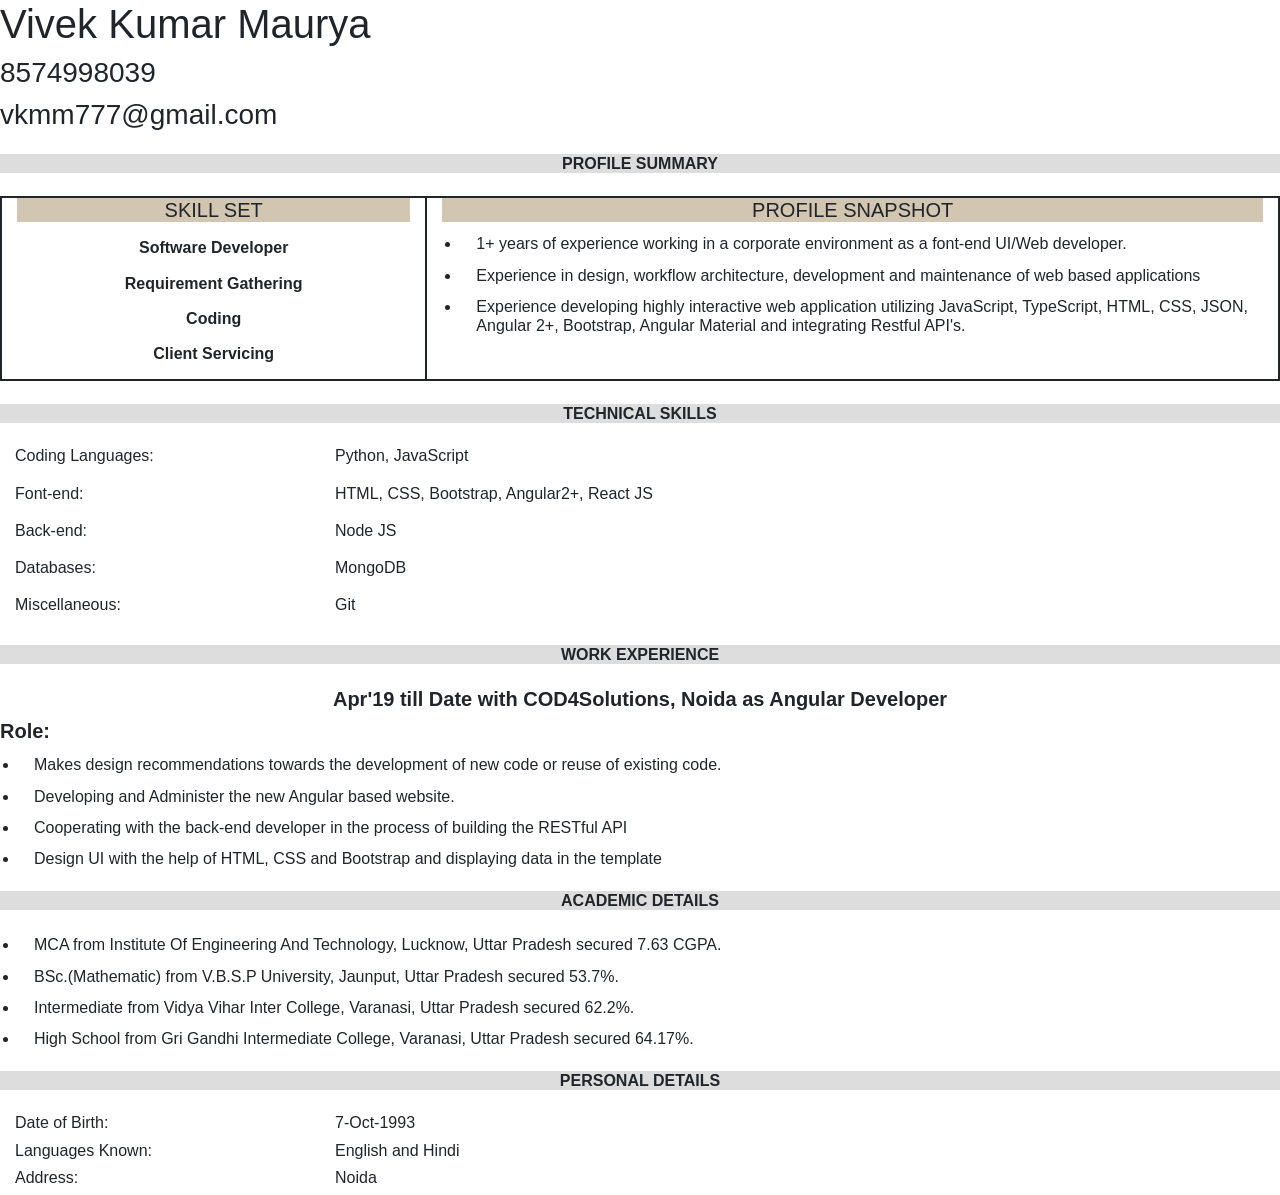
==== index.html @ a3d75ac0 "Update index.html" ====
<!doctype html>
<html lang="en">
  <head>
    <!-- Required meta tags -->
    <meta charset="utf-8">
    <meta name="viewport" content="width=device-width, initial-scale=1, shrink-to-fit=no">

    <!-- Bootstrap CSS -->
    <link rel="stylesheet" href="https://stackpath.bootstrapcdn.com/bootstrap/4.5.0/css/bootstrap.min.css" integrity="sha384-9aIt2nRpC12Uk9gS9baDl411NQApFmC26EwAOH8WgZl5MYYxFfc+NcPb1dKGj7Sk" crossorigin="anonymous">

    <style>
    	.resume {
    font-family: Arial, Helvetica, sans-serif;
}
.row {
    margin: 0;
}

.title-bar {
    background: #dddddd;
    margin: 23px 0; 
}

.title-bar .text-center {
    font-weight: 700;
}

.profile-snapshot {
    border: 2px solid;
}

.profile-snapshot .skill {
    border-right: 2px solid;
}

.skill-body {
    margin: 16px 0;
    font-weight: 700;
    text-align: center;
}

.profile-snapshot-header {
    text-align: center;
    background: #d2c6b2;
}

ul {
    padding-left: 19px;
}

li {
    padding-left: 15px;
    margin: 10px 0;
}

.technical .row {
    margin-bottom: 10px;
}

.emp-detail-header {
    text-align: center;
    font-weight: 700;
}


    </style>

    <title>Resume</title>
  </head>
  <body>

<div class="resume">
  <div class="header">
    <h1>Vivek Kumar Maurya</h1>
    <h3>8574998039</h3>
    <h3>vkmm777@gmail.com</h3>
  </div>
  <div class="title-bar">
    <h6 class="text-center">PROFILE SUMMARY</h6>
  </div>
  <div class="row profile-snapshot mx-0">
    <div class="col-4 skill">
      <h5 class="profile-snapshot-header">SKILL SET</h5>
      <h6 class="skill-body">Software Developer</h6>
      <h6 class="skill-body">Requirement Gathering</h6>
      <h6 class="skill-body">Coding</h6>
      <h6 class="skill-body">Client Servicing</h6>
    </div>
    <div class="col-8 profile">
      <h5 class="profile-snapshot-header">PROFILE SNAPSHOT</h5>
      <ul>
        <li>
          <h6>
            1+ years of experience working in a corporate environment as a
            font-end UI/Web developer.
          </h6>
        </li>
        <li>
          <h6>
            Experience in design, workflow architecture, development and
            maintenance of web based applications
          </h6>
        </li>
        <li>
          <h6>
            Experience developing highly interactive web application utilizing
            JavaScript, TypeScript, HTML, CSS, JSON, Angular 2+, Bootstrap,
            Angular Material and integrating Restful API's.
          </h6>
        </li>
      </ul>
    </div>
  </div>
  <div class="title-bar">
    <h6 class="text-center">TECHNICAL SKILLS</h6>
  </div>
  <div class="technical">
    <div class="row">
      <div class="col-3">
        <h6>Coding Languages:</h6>
      </div>
      <div class="col-9">
        <h6>
          Python, JavaScript
        </h6>
      </div>
    </div>
    <div class="row">
      <div class="col-3">
        <h6>Font-end:</h6>
      </div>
      <div class="col-9">
        <h6>
          HTML, CSS, Bootstrap, Angular2+, React JS
        </h6>
      </div>
    </div>
    <div class="row">
      <div class="col-3">
        <h6>Back-end:</h6>
      </div>
      <div class="col-9">
        <h6>
          Node JS
        </h6>
      </div>
    </div>
    <div class="row">
      <div class="col-3">
        <h6>Databases:</h6>
      </div>
      <div class="col-9">
        <h6>
          MongoDB
        </h6>
      </div>
    </div>
    <div class="row">
      <div class="col-3">
        <h6>Miscellaneous:</h6>
      </div>
      <div class="col-9">
        <h6>
          Git
        </h6>
      </div>
    </div>
  </div>
  <div class="title-bar">
    <h6 class="text-center">WORK EXPERIENCE</h6>
  </div>
  <div class="emp-detail">
    <h5 class="emp-detail-header">
      Apr'19 till Date with COD4Solutions, Noida as Angular Developer
    </h5>
    <h5 class="font-weight-bold">
      Role:
    </h5>
    <ul>
      <li>
        <h6>
          Makes design recommendations towards the development of new code or
          reuse of existing code.
        </h6>
      </li>
      <li>
        <h6>Developing and Administer the new Angular based website.</h6>
      </li>
      <li>
        <h6>
          Cooperating with the back-end developer in the process of building the
          RESTful API
        </h6>
      </li>
      <li>
        <h6>
          Design UI with the help of HTML, CSS and Bootstrap and displaying data
          in the template
        </h6>
      </li>
    </ul>
  </div>
  <div class="title-bar">
    <h6 class="text-center">ACADEMIC DETAILS</h6>
  </div>
  <ul>
    <li>
      <h6>
        MCA from Institute Of Engineering And Technology, Lucknow, Uttar Pradesh secured 7.63 CGPA.
      </h6>
    </li>
    <li>
      <h6>
        BSc.(Mathematic) from V.B.S.P University, Jaunput, Uttar Pradesh
        secured 53.7%.
      </h6>
    </li>
    <li>
      <h6>
          Intermediate from Vidya Vihar Inter College, Varanasi, Uttar Pradesh secured 62.2%.
      </h6>
    </li>
    <li>
      <h6>
        High School from Gri Gandhi Intermediate College, Varanasi, Uttar Pradesh secured 64.17%.
      </h6>
    </li>
  </ul>
  <div class="title-bar">
    <h6 class="text-center">PERSONAL DETAILS</h6>
  </div>
  <div class="row">
    <div class="col-3">
      <h6>
        Date of Birth:
      </h6>
    </div>
    <div class="col-9">
      <h6>
        7-Oct-1993
      </h6>
    </div>
  </div>
  <div class="row">
    <div class="col-3">
      <h6>
        Languages Known:
      </h6>
    </div>
    <div class="col-9">
      <h6>
        English and Hindi
      </h6>
    </div>
  </div>
  <div class="row">
    <div class="col-3">
      <h6>
        Address:
      </h6>
    </div>
    <div class="col-9">
      <h6>
        Noida
      </h6>
    </div>
  </div>
</div>


    <!-- Optional JavaScript -->
    <!-- jQuery first, then Popper.js, then Bootstrap JS -->
    <script src="https://code.jquery.com/jquery-3.5.1.slim.min.js" integrity="sha384-DfXdz2htPH0lsSSs5nCTpuj/zy4C+OGpamoFVy38MVBnE+IbbVYUew+OrCXaRkfj" crossorigin="anonymous"></script>
    <script src="https://cdn.jsdelivr.net/npm/popper.js@1.16.0/dist/umd/popper.min.js" integrity="sha384-Q6E9RHvbIyZFJoft+2mJbHaEWldlvI9IOYy5n3zV9zzTtmI3UksdQRVvoxMfooAo" crossorigin="anonymous"></script>
    <script src="https://stackpath.bootstrapcdn.com/bootstrap/4.5.0/js/bootstrap.min.js" integrity="sha384-OgVRvuATP1z7JjHLkuOU7Xw704+h835Lr+6QL9UvYjZE3Ipu6Tp75j7Bh/kR0JKI" crossorigin="anonymous"></script>
  </body>
</html>
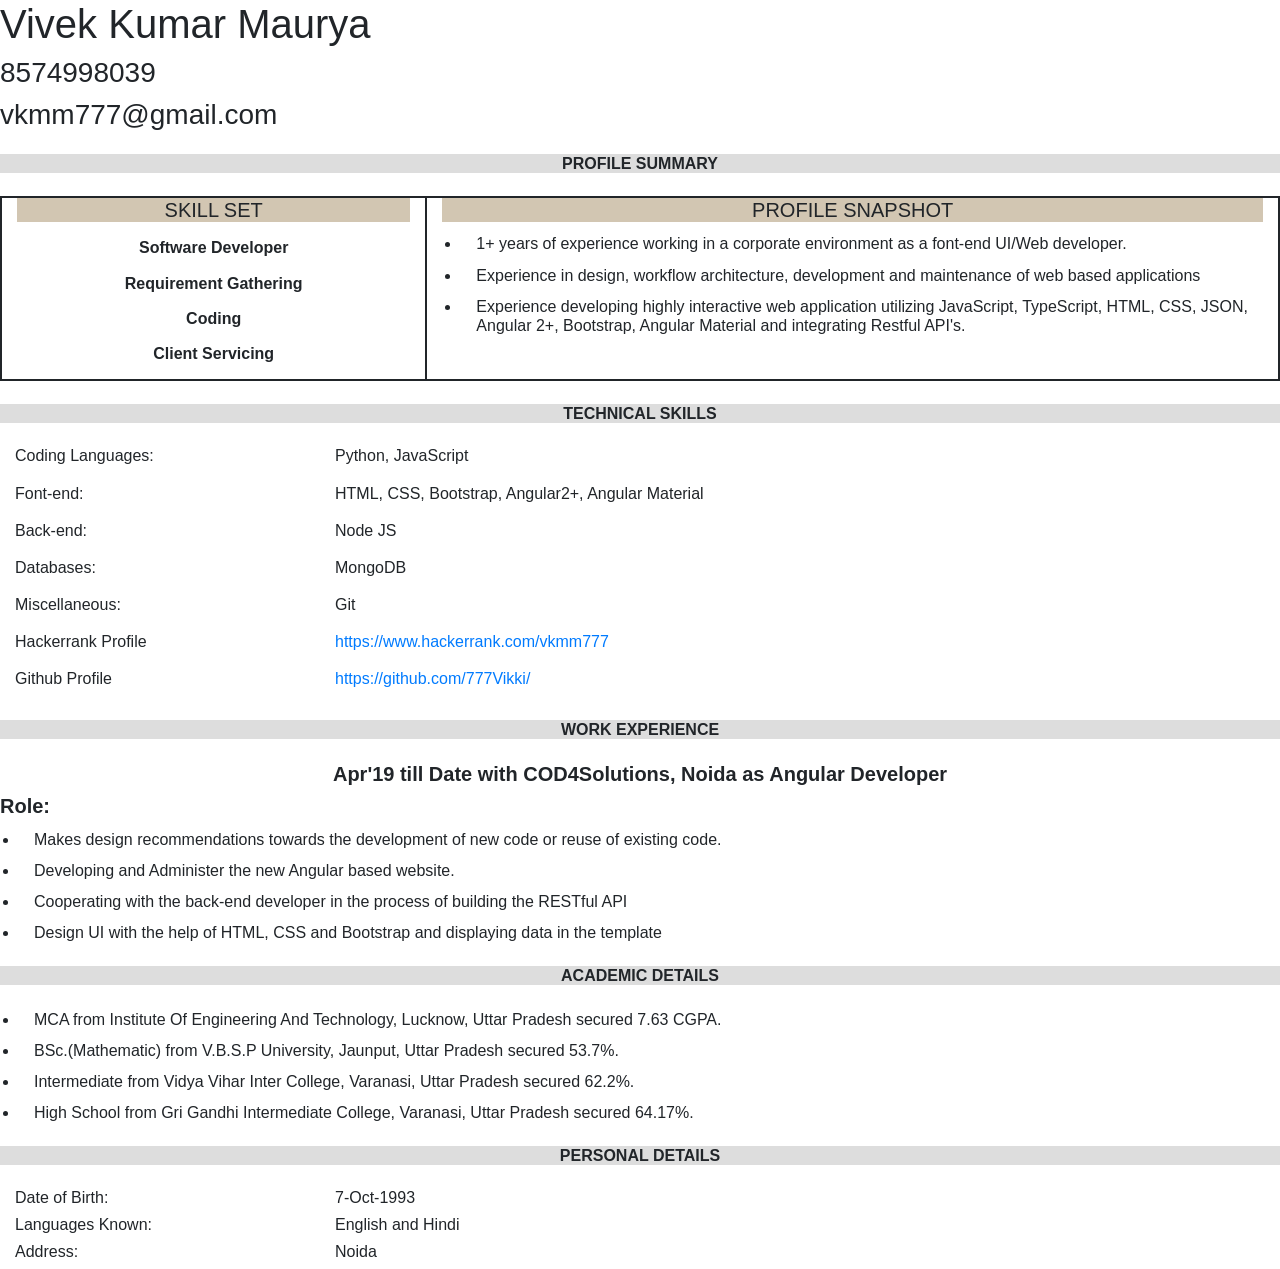
==== commit 5a3e5423: "Add files via upload" ====
--- a/index.html
+++ b/index.html
@@ -131,7 +131,7 @@
       </div>
       <div class="col-9">
         <h6>
-          HTML, CSS, Bootstrap, Angular2+, React JS
+          HTML, CSS, Bootstrap, Angular2+, Angular Material
         </h6>
       </div>
     </div>
@@ -162,6 +162,26 @@
       <div class="col-9">
         <h6>
           Git
+        </h6>
+      </div>
+    </div>
+    <div class="row">
+      <div class="col-3">
+        <h6>Hackerrank Profile</h6>
+      </div>
+      <div class="col-9">
+        <h6>
+          <a href="https://www.hackerrank.com/vkmm777">https://www.hackerrank.com/vkmm777</a>
+        </h6>
+      </div>
+    </div>
+    <div class="row">
+      <div class="col-3">
+        <h6>Github Profile</h6>
+      </div>
+      <div class="col-9">
+        <h6>
+          <a href="https://github.com/777Vikki/">https://github.com/777Vikki/</a>
         </h6>
       </div>
     </div>
@@ -274,4 +294,4 @@
     <script src="https://cdn.jsdelivr.net/npm/popper.js@1.16.0/dist/umd/popper.min.js" integrity="sha384-Q6E9RHvbIyZFJoft+2mJbHaEWldlvI9IOYy5n3zV9zzTtmI3UksdQRVvoxMfooAo" crossorigin="anonymous"></script>
     <script src="https://stackpath.bootstrapcdn.com/bootstrap/4.5.0/js/bootstrap.min.js" integrity="sha384-OgVRvuATP1z7JjHLkuOU7Xw704+h835Lr+6QL9UvYjZE3Ipu6Tp75j7Bh/kR0JKI" crossorigin="anonymous"></script>
   </body>
-</html>
+</html>
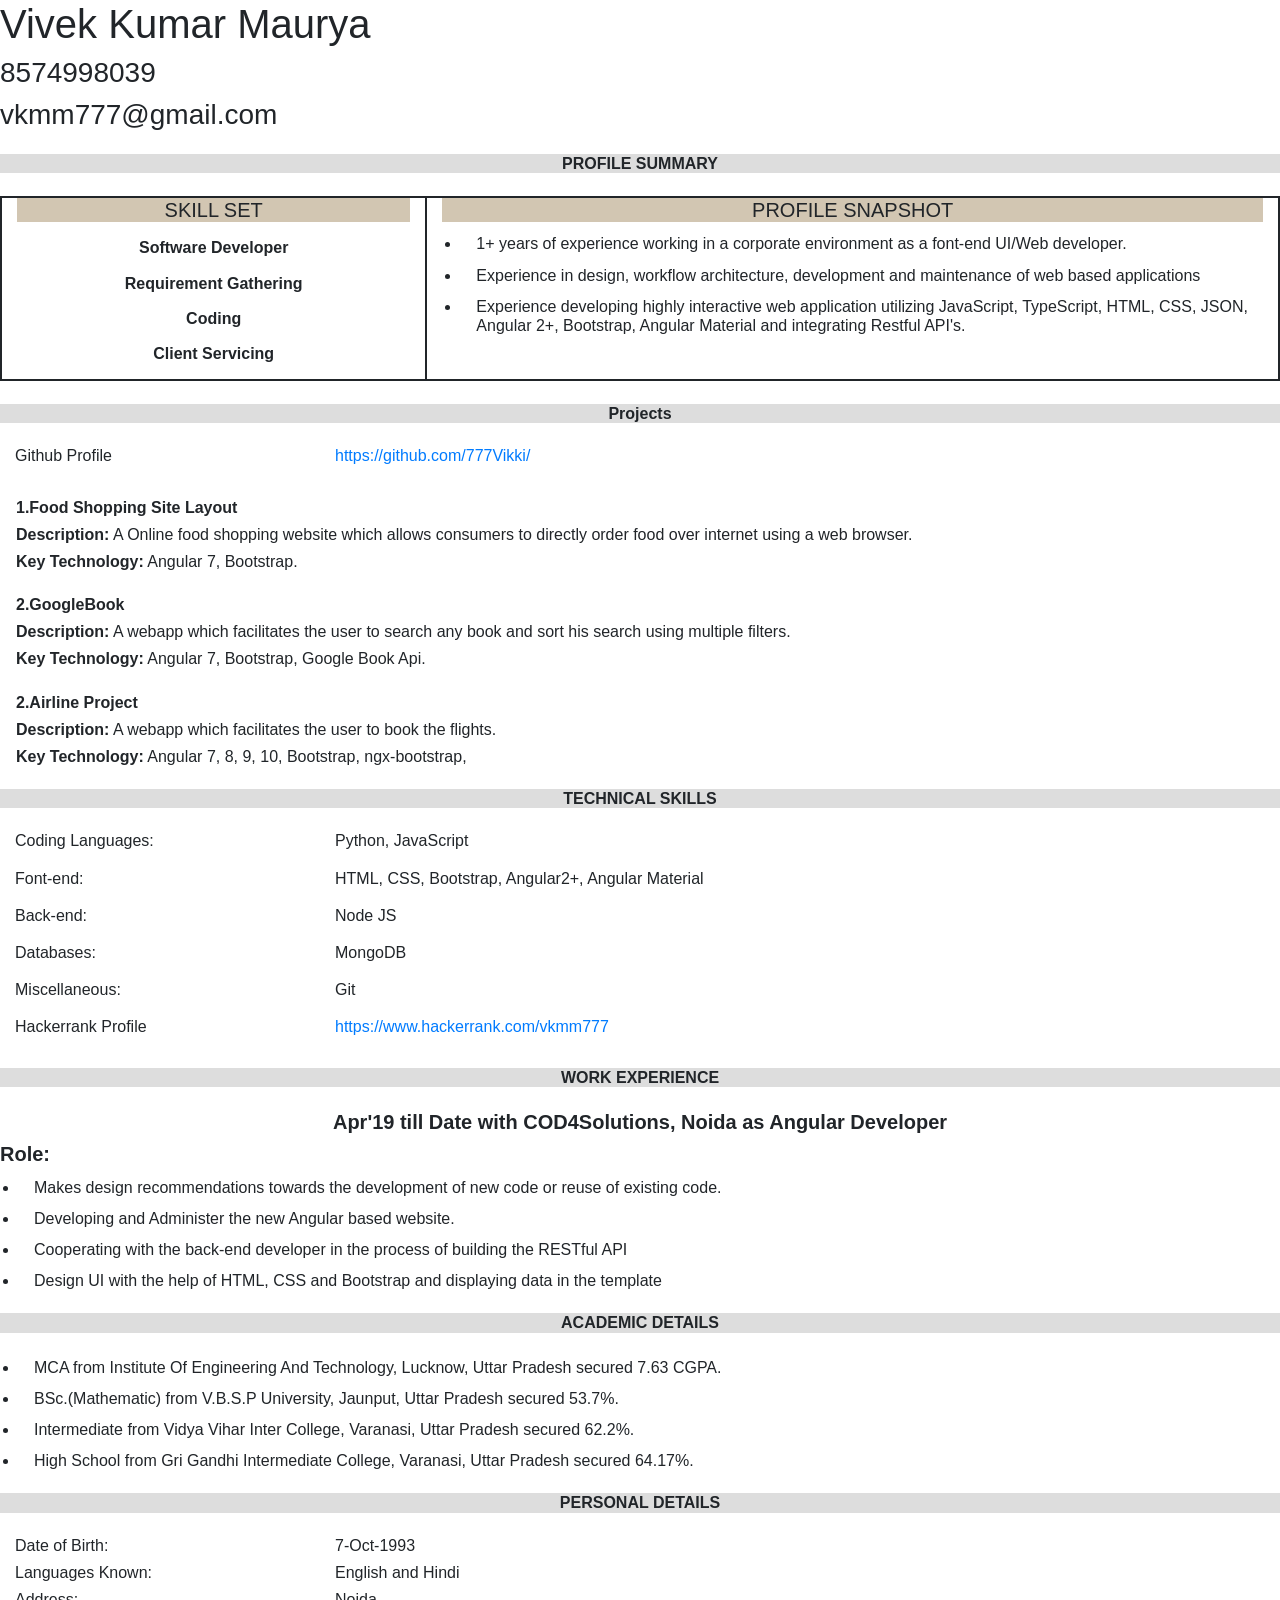
==== commit e4beddc5: "Add files via upload" ====
--- a/index.html
+++ b/index.html
@@ -112,6 +112,50 @@
     </div>
   </div>
   <div class="title-bar">
+    <h6 class="text-center">Projects</h6>
+  </div>
+  <div class="projects">
+  	<div class="row">
+    <div class="col-3">
+       <h6>Github Profile</h6>
+     </div>
+     <div class="col-9">
+       <h6>
+          <a href="https://github.com/777Vikki/">https://github.com/777Vikki/</a>
+        </h6>
+     </div>
+   </div>
+   <div class="ml-3">
+   	<div class="mt-4">
+   		<h6 class="font-weight-bold">1.Food Shopping Site Layout</h6>
+   	<h6>
+   		<span class="font-weight-bold">Description:</span> A Online food shopping website which allows consumers to directly order food over internet using a web browser.
+   	</h6>
+   	<h6>
+   		<span class="font-weight-bold">Key Technology:</span> Angular 7, Bootstrap.
+   	</h6>
+   	</div>
+   	<div class="mt-4">
+   		<h6 class="font-weight-bold">2.GoogleBook</h6>
+   		<h6>
+   			<span class="font-weight-bold">Description:</span> A webapp which facilitates the user to search any book and sort his search using multiple filters.
+   		</h6>
+   		<h6>
+   		<span class="font-weight-bold">Key Technology:</span> Angular 7, Bootstrap, Google Book Api.
+   	</h6>
+   	</div>
+   	<div class="mt-4">
+   		<h6 class="font-weight-bold">2.Airline Project</h6>
+   		<h6>
+   			<span class="font-weight-bold">Description:</span> A webapp which facilitates the user to book the flights.
+   		</h6>
+   		<h6>
+   		<span class="font-weight-bold">Key Technology:</span> Angular 7, 8, 9, 10, Bootstrap, ngx-bootstrap, 
+   	</h6>
+   	</div>
+   </div>
+  </div>
+  <div class="title-bar">
     <h6 class="text-center">TECHNICAL SKILLS</h6>
   </div>
   <div class="technical">
@@ -172,16 +216,6 @@
       <div class="col-9">
         <h6>
           <a href="https://www.hackerrank.com/vkmm777">https://www.hackerrank.com/vkmm777</a>
-        </h6>
-      </div>
-    </div>
-    <div class="row">
-      <div class="col-3">
-        <h6>Github Profile</h6>
-      </div>
-      <div class="col-9">
-        <h6>
-          <a href="https://github.com/777Vikki/">https://github.com/777Vikki/</a>
         </h6>
       </div>
     </div>
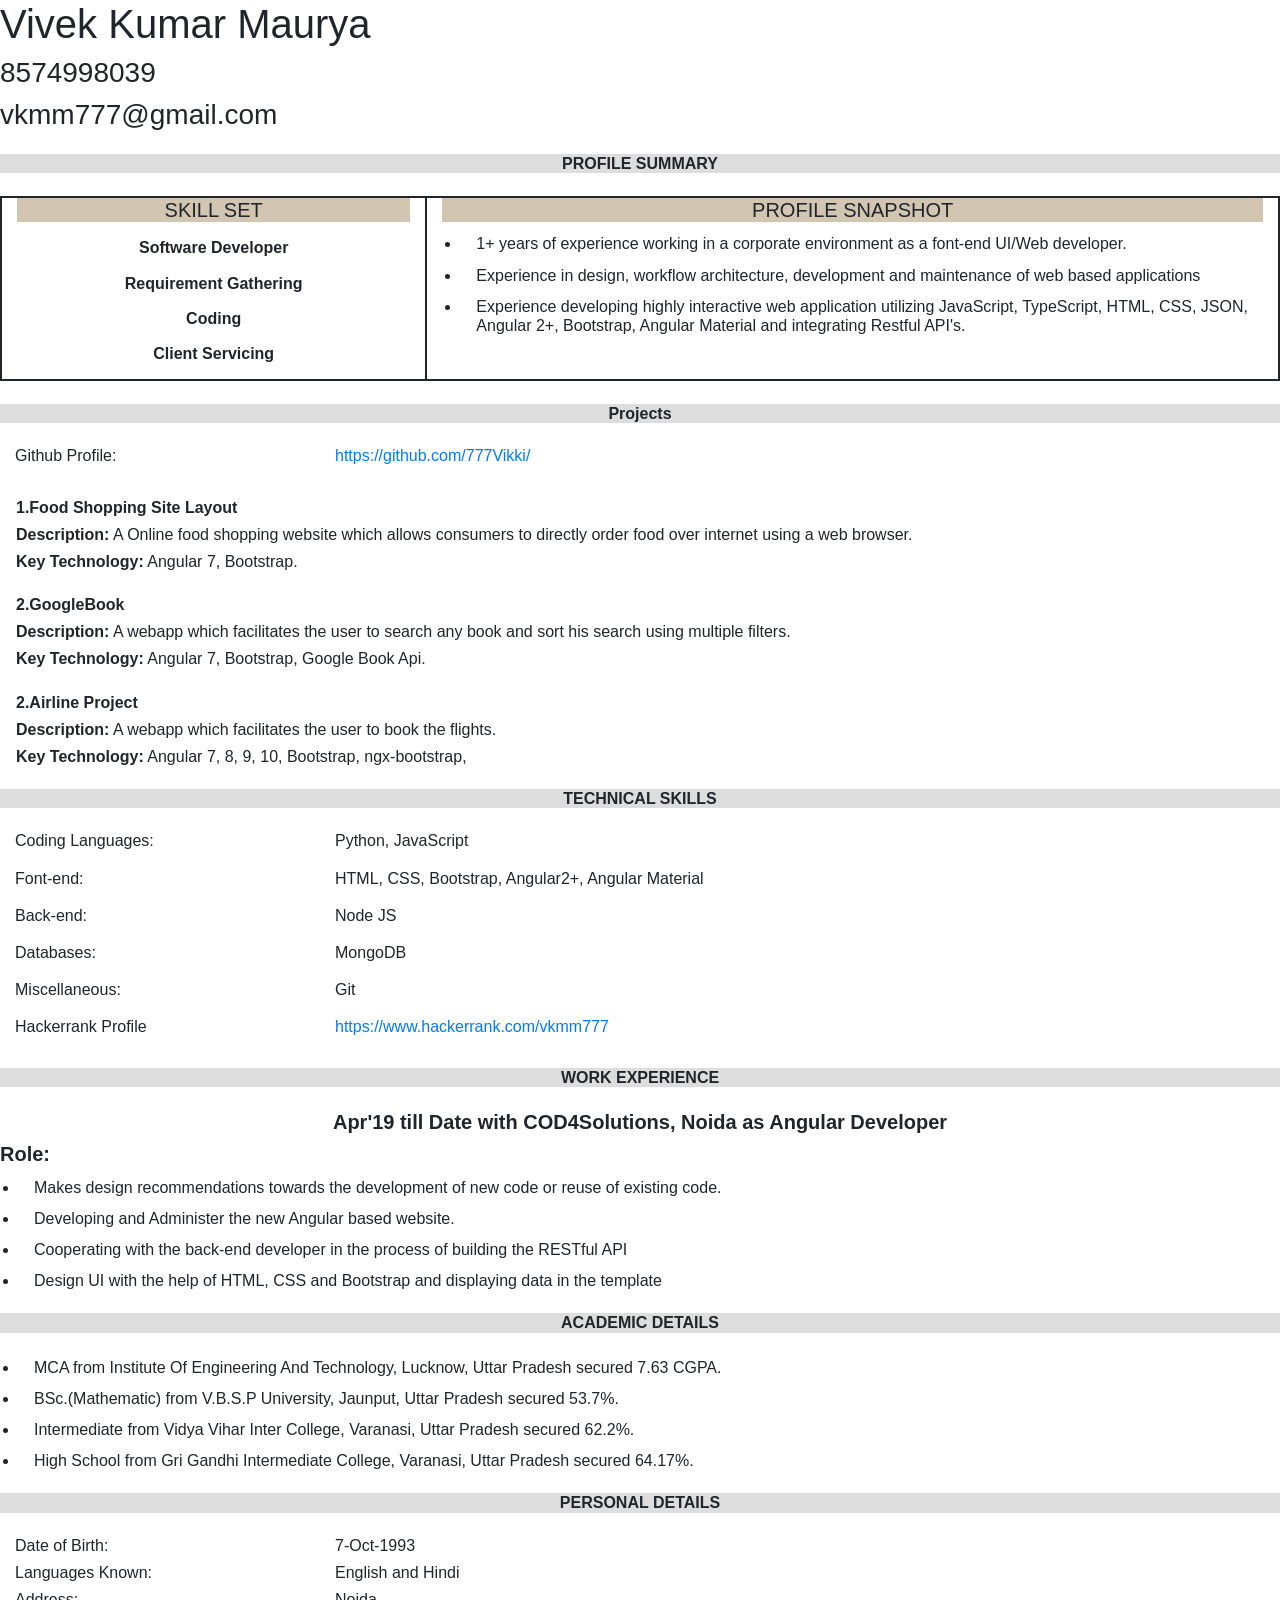
==== commit 19888e03: "Update index.html" ====
--- a/index.html
+++ b/index.html
@@ -117,7 +117,7 @@
   <div class="projects">
   	<div class="row">
     <div class="col-3">
-       <h6>Github Profile</h6>
+       <h6>Github Profile:</h6>
      </div>
      <div class="col-9">
        <h6>
@@ -328,4 +328,4 @@
     <script src="https://cdn.jsdelivr.net/npm/popper.js@1.16.0/dist/umd/popper.min.js" integrity="sha384-Q6E9RHvbIyZFJoft+2mJbHaEWldlvI9IOYy5n3zV9zzTtmI3UksdQRVvoxMfooAo" crossorigin="anonymous"></script>
     <script src="https://stackpath.bootstrapcdn.com/bootstrap/4.5.0/js/bootstrap.min.js" integrity="sha384-OgVRvuATP1z7JjHLkuOU7Xw704+h835Lr+6QL9UvYjZE3Ipu6Tp75j7Bh/kR0JKI" crossorigin="anonymous"></script>
   </body>
-</html>+</html>
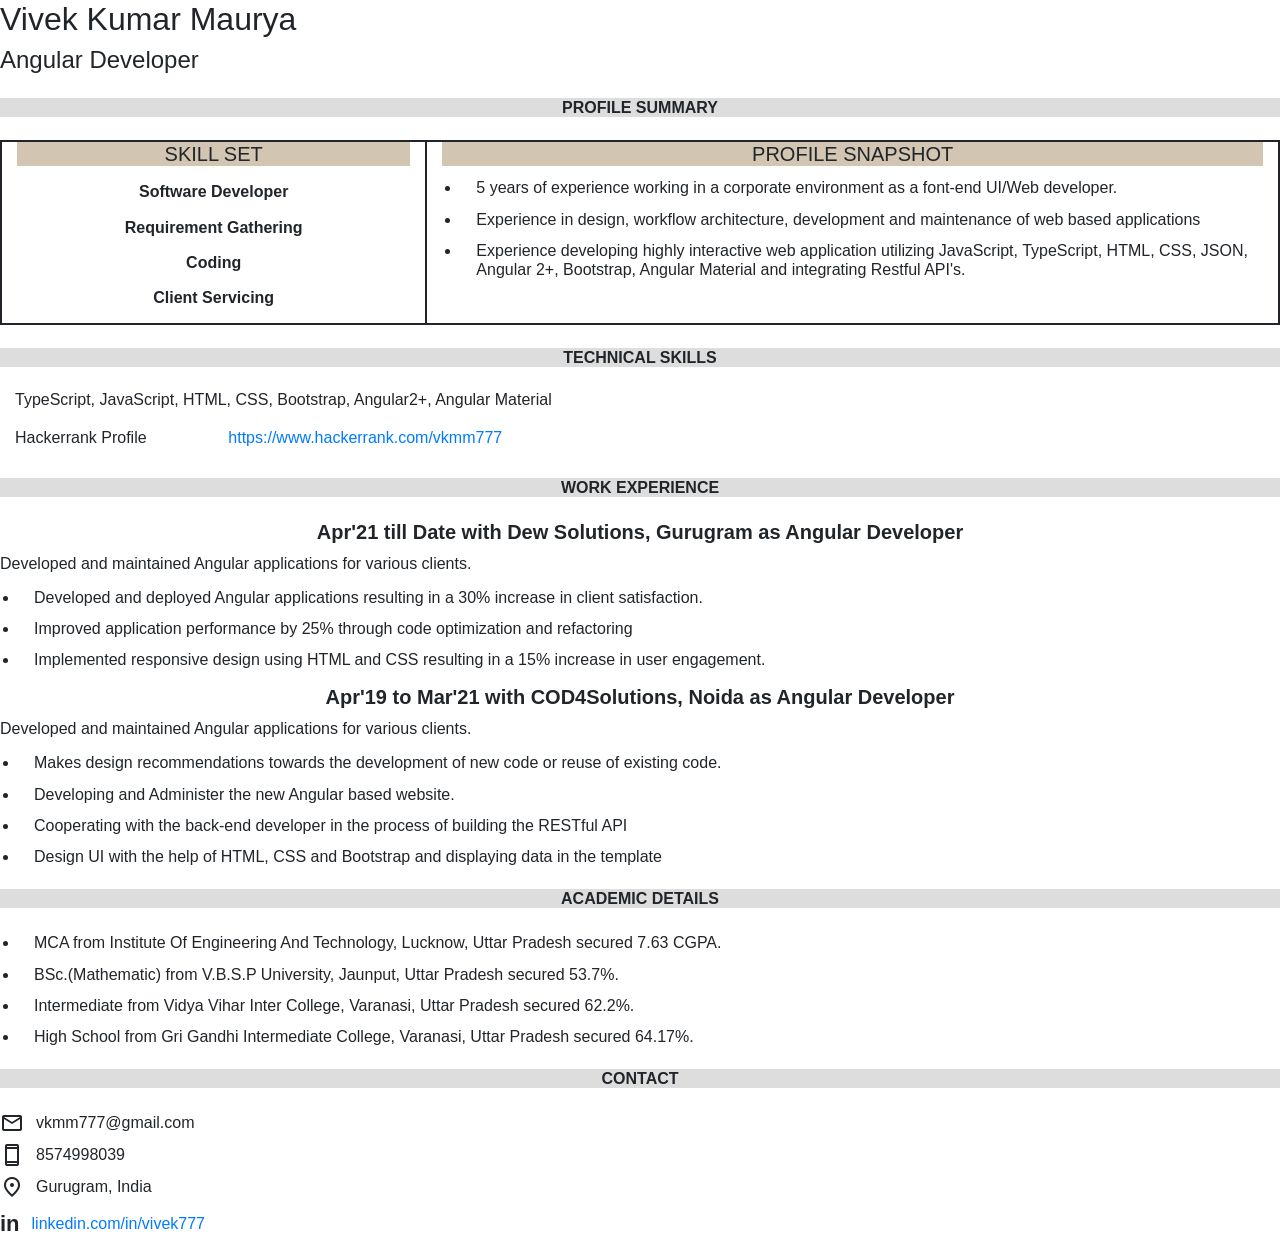
==== commit 39cd2b7e: "Update index.html" ====
--- a/index.html
+++ b/index.html
@@ -1,117 +1,141 @@
 <!doctype html>
 <html lang="en">
-  <head>
-    <!-- Required meta tags -->
-    <meta charset="utf-8">
-    <meta name="viewport" content="width=device-width, initial-scale=1, shrink-to-fit=no">
-
-    <!-- Bootstrap CSS -->
-    <link rel="stylesheet" href="https://stackpath.bootstrapcdn.com/bootstrap/4.5.0/css/bootstrap.min.css" integrity="sha384-9aIt2nRpC12Uk9gS9baDl411NQApFmC26EwAOH8WgZl5MYYxFfc+NcPb1dKGj7Sk" crossorigin="anonymous">
-
-    <style>
-    	.resume {
-    font-family: Arial, Helvetica, sans-serif;
-}
-.row {
-    margin: 0;
-}
-
-.title-bar {
-    background: #dddddd;
-    margin: 23px 0; 
-}
-
-.title-bar .text-center {
-    font-weight: 700;
-}
-
-.profile-snapshot {
-    border: 2px solid;
-}
-
-.profile-snapshot .skill {
-    border-right: 2px solid;
-}
-
-.skill-body {
-    margin: 16px 0;
-    font-weight: 700;
-    text-align: center;
-}
-
-.profile-snapshot-header {
-    text-align: center;
-    background: #d2c6b2;
-}
-
-ul {
-    padding-left: 19px;
-}
-
-li {
-    padding-left: 15px;
-    margin: 10px 0;
-}
-
-.technical .row {
-    margin-bottom: 10px;
-}
-
-.emp-detail-header {
-    text-align: center;
-    font-weight: 700;
-}
-
-
-    </style>
-
-    <title>Resume</title>
-  </head>
-  <body>
-
-<div class="resume">
-  <div class="header">
-    <h1>Vivek Kumar Maurya</h1>
-    <h3>8574998039</h3>
-    <h3>vkmm777@gmail.com</h3>
-  </div>
-  <div class="title-bar">
-    <h6 class="text-center">PROFILE SUMMARY</h6>
-  </div>
-  <div class="row profile-snapshot mx-0">
-    <div class="col-4 skill">
-      <h5 class="profile-snapshot-header">SKILL SET</h5>
-      <h6 class="skill-body">Software Developer</h6>
-      <h6 class="skill-body">Requirement Gathering</h6>
-      <h6 class="skill-body">Coding</h6>
-      <h6 class="skill-body">Client Servicing</h6>
-    </div>
-    <div class="col-8 profile">
-      <h5 class="profile-snapshot-header">PROFILE SNAPSHOT</h5>
-      <ul>
-        <li>
-          <h6>
-            1+ years of experience working in a corporate environment as a
-            font-end UI/Web developer.
-          </h6>
-        </li>
-        <li>
-          <h6>
-            Experience in design, workflow architecture, development and
-            maintenance of web based applications
-          </h6>
-        </li>
-        <li>
-          <h6>
-            Experience developing highly interactive web application utilizing
-            JavaScript, TypeScript, HTML, CSS, JSON, Angular 2+, Bootstrap,
-            Angular Material and integrating Restful API's.
-          </h6>
-        </li>
-      </ul>
-    </div>
-  </div>
-  <div class="title-bar">
+
+<head>
+  <!-- Required meta tags -->
+  <meta charset="utf-8">
+  <meta name="viewport" content="width=device-width, initial-scale=1, shrink-to-fit=no">
+
+  <!-- Google Font -->
+  <link rel="stylesheet"
+    href="https://fonts.googleapis.com/css2?family=Material+Symbols+Outlined:opsz,wght,FILL,GRAD@20..48,100..700,0..1,-50..200" />
+
+  <!-- Bootstrap CSS -->
+  <link rel="stylesheet" href="https://stackpath.bootstrapcdn.com/bootstrap/4.5.0/css/bootstrap.min.css"
+    integrity="sha384-9aIt2nRpC12Uk9gS9baDl411NQApFmC26EwAOH8WgZl5MYYxFfc+NcPb1dKGj7Sk" crossorigin="anonymous">
+
+  <style>
+    .resume {
+      font-family: Arial, Helvetica, sans-serif;
+    }
+
+    .row {
+      margin: 0;
+    }
+
+    .title-bar {
+      background: #dddddd;
+      margin: 23px 0;
+    }
+
+    .title-bar .text-center {
+      font-weight: 700;
+    }
+
+    .profile-snapshot {
+      border: 2px solid;
+    }
+
+    .profile-snapshot .skill {
+      border-right: 2px solid;
+    }
+
+    .skill-body {
+      margin: 16px 0;
+      font-weight: 700;
+      text-align: center;
+    }
+
+    .profile-snapshot-header {
+      text-align: center;
+      background: #d2c6b2;
+    }
+
+    ul {
+      padding-left: 19px;
+    }
+
+    li {
+      padding-left: 15px;
+      margin: 10px 0;
+    }
+
+    .technical .row {
+      margin-bottom: 10px;
+    }
+
+    .emp-detail-header {
+      text-align: center;
+      font-weight: 700;
+    }
+
+    .center-align-gap12 {
+      display: flex;
+      gap: 12px;
+      align-items: center;
+    }
+
+    .in-class {
+      font-size: 22px;
+      font-weight: 600;
+    }
+
+    .custom-row {
+      display: flex;
+      flex-direction: column;
+      gap: 8px;
+    }
+  </style>
+
+  <title>Resume</title>
+</head>
+
+<body>
+
+  <div class="resume">
+    <div class="header">
+      <h2>Vivek Kumar Maurya</h2>
+      <h4>Angular Developer</h4>
+      <!-- <h4>8574998039</h4>
+      <h4>vkmm777@gmail.com</h4> -->
+    </div>
+    <div class="title-bar">
+      <h6 class="text-center">PROFILE SUMMARY</h6>
+    </div>
+    <div class="row profile-snapshot mx-0">
+      <div class="col-4 skill">
+        <h5 class="profile-snapshot-header">SKILL SET</h5>
+        <h6 class="skill-body">Software Developer</h6>
+        <h6 class="skill-body">Requirement Gathering</h6>
+        <h6 class="skill-body">Coding</h6>
+        <h6 class="skill-body">Client Servicing</h6>
+      </div>
+      <div class="col-8 profile">
+        <h5 class="profile-snapshot-header">PROFILE SNAPSHOT</h5>
+        <ul>
+          <li>
+            <h6>
+              5 years of experience working in a corporate environment as a
+              font-end UI/Web developer.
+            </h6>
+          </li>
+          <li>
+            <h6>
+              Experience in design, workflow architecture, development and
+              maintenance of web based applications
+            </h6>
+          </li>
+          <li>
+            <h6>
+              Experience developing highly interactive web application utilizing
+              JavaScript, TypeScript, HTML, CSS, JSON, Angular 2+, Bootstrap,
+              Angular Material and integrating Restful API's.
+            </h6>
+          </li>
+        </ul>
+      </div>
+    </div>
+    <!-- <div class="title-bar">
     <h6 class="text-center">Projects</h6>
   </div>
   <div class="projects">
@@ -154,178 +178,241 @@
    	</h6>
    	</div>
    </div>
-  </div>
-  <div class="title-bar">
-    <h6 class="text-center">TECHNICAL SKILLS</h6>
-  </div>
-  <div class="technical">
+  </div> -->
+    <div class="title-bar">
+      <h6 class="text-center">TECHNICAL SKILLS</h6>
+    </div>
+    <div class="technical">
+      <div class="row">
+        <div class="col-12">
+          <h6> TypeScript, JavaScript, HTML, CSS, Bootstrap, Angular2+, Angular Material</h6>
+        </div>
+        <!-- <div class="col-9">
+          <h6>
+            TypeScript, JavaScript
+          </h6>
+        </div> -->
+      </div>
+      <!-- <div class="row">
+        <div class="col-3">
+          <h6>Font-end:</h6>
+        </div>
+        <div class="col-9">
+          <h6>
+            HTML, CSS, Bootstrap, Angular2+, Angular Material
+          </h6>
+        </div>
+      </div> -->
+      <!-- <div class="row">
+      <div class="col-3">
+        <h6>Back-end:</h6>
+      </div>
+      <div class="col-9">
+        <h6>
+          Node JS
+        </h6>
+      </div>
+    </div> -->
+      <!-- <div class="row">
+      <div class="col-3">
+        <h6>Databases:</h6>
+      </div>
+      <div class="col-9">
+        <h6>
+          MongoDB
+        </h6>
+      </div>
+    </div> -->
+      <!-- <div class="row">
+        <div class="col-3">
+          <h6>Miscellaneous:</h6>
+        </div>
+        <div class="col-9">
+          <h6>
+            Git
+          </h6>
+        </div>
+      </div> -->
+      <div class="row">
+        <div class="col-2">
+          <h6>Hackerrank Profile</h6>
+        </div>
+        <div class="col-10">
+          <h6>
+            <a href="https://www.hackerrank.com/vkmm777" target="_blank">https://www.hackerrank.com/vkmm777</a>
+          </h6>
+        </div>
+      </div>
+    </div>
+    <div class="title-bar">
+      <h6 class="text-center">WORK EXPERIENCE</h6>
+    </div>
+    <div class="emp-detail">
+      <h5 class="emp-detail-header">
+        Apr'21 till Date with Dew Solutions, Gurugram as Angular Developer
+      </h5>
+      <div>
+        Developed and maintained Angular applications for various clients.
+      </div>
+      <ul>
+        <li>
+          <h6>
+            Developed and deployed Angular applications resulting in a 30% increase in client satisfaction.
+          </h6>
+        </li>
+        <li>
+          <h6>Improved application performance by 25% through code optimization and refactoring</h6>
+        </li>
+        <li>
+          <h6>
+            Implemented responsive design using HTML and CSS resulting in a 15% increase in user engagement.
+          </h6>
+        </li>
+      </ul>
+      <h5 class="emp-detail-header">
+        Apr'19 to Mar'21 with COD4Solutions, Noida as Angular Developer
+      </h5>
+      <div>
+        Developed and maintained Angular applications for various clients.
+      </div>
+      <ul>
+        <li>
+          <h6>
+            Makes design recommendations towards the development of new code or
+            reuse of existing code.
+          </h6>
+        </li>
+        <li>
+          <h6>Developing and Administer the new Angular based website.</h6>
+        </li>
+        <li>
+          <h6>
+            Cooperating with the back-end developer in the process of building the
+            RESTful API
+          </h6>
+        </li>
+        <li>
+          <h6>
+            Design UI with the help of HTML, CSS and Bootstrap and displaying data
+            in the template
+          </h6>
+        </li>
+      </ul>
+    </div>
+    <div class="title-bar">
+      <h6 class="text-center">ACADEMIC DETAILS</h6>
+    </div>
+    <ul>
+      <li>
+        <h6>
+          MCA from Institute Of Engineering And Technology, Lucknow, Uttar Pradesh secured 7.63 CGPA.
+        </h6>
+      </li>
+      <li>
+        <h6>
+          BSc.(Mathematic) from V.B.S.P University, Jaunput, Uttar Pradesh
+          secured 53.7%.
+        </h6>
+      </li>
+      <li>
+        <h6>
+          Intermediate from Vidya Vihar Inter College, Varanasi, Uttar Pradesh secured 62.2%.
+        </h6>
+      </li>
+      <li>
+        <h6>
+          High School from Gri Gandhi Intermediate College, Varanasi, Uttar Pradesh secured 64.17%.
+        </h6>
+      </li>
+    </ul>
+    <div class="title-bar">
+      <h6 class="text-center">CONTACT</h6>
+    </div>
+    <div class="custom-row">
+      <div class="center-align-gap12">
+        <span class="material-symbols-outlined">
+          mail
+        </span>
+        <div>
+          vkmm777@gmail.com
+        </div>
+      </div>
+      <div class="center-align-gap12">
+        <span class="material-symbols-outlined">
+          smartphone
+        </span>
+        <div>
+          8574998039
+        </div>
+      </div>
+      <div class="center-align-gap12">
+        <span class="material-symbols-outlined">
+          location_on
+        </span>
+        <div>
+          Gurugram, India
+        </div>
+      </div>
+      <div class="center-align-gap12">
+        <span class="in-class">in</span>
+        <div>
+          <a href="https://www.linkedin.com/in/vivek777" target="_blank">linkedin.com/in/vivek777</a>
+        </div>
+      </div>
+    </div>
+    <!-- <div class="title-bar">
+      <h6 class="text-center">PERSONAL DETAILS</h6>
+    </div>
     <div class="row">
       <div class="col-3">
-        <h6>Coding Languages:</h6>
+        <h6>
+          Date of Birth:
+        </h6>
       </div>
       <div class="col-9">
         <h6>
-          Python, JavaScript
+          7-Oct-1993
         </h6>
       </div>
     </div>
     <div class="row">
       <div class="col-3">
-        <h6>Font-end:</h6>
+        <h6>
+          Languages Known:
+        </h6>
       </div>
       <div class="col-9">
         <h6>
-          HTML, CSS, Bootstrap, Angular2+, Angular Material
+          English and Hindi
         </h6>
       </div>
     </div>
     <div class="row">
       <div class="col-3">
-        <h6>Back-end:</h6>
+        <h6>
+          Address:
+        </h6>
       </div>
       <div class="col-9">
         <h6>
-          Node JS
-        </h6>
-      </div>
-    </div>
-    <div class="row">
-      <div class="col-3">
-        <h6>Databases:</h6>
-      </div>
-      <div class="col-9">
-        <h6>
-          MongoDB
-        </h6>
-      </div>
-    </div>
-    <div class="row">
-      <div class="col-3">
-        <h6>Miscellaneous:</h6>
-      </div>
-      <div class="col-9">
-        <h6>
-          Git
-        </h6>
-      </div>
-    </div>
-    <div class="row">
-      <div class="col-3">
-        <h6>Hackerrank Profile</h6>
-      </div>
-      <div class="col-9">
-        <h6>
-          <a href="https://www.hackerrank.com/vkmm777">https://www.hackerrank.com/vkmm777</a>
-        </h6>
-      </div>
-    </div>
+          Noida
+        </h6>
+      </div>
+    </div> -->
   </div>
-  <div class="title-bar">
-    <h6 class="text-center">WORK EXPERIENCE</h6>
-  </div>
-  <div class="emp-detail">
-    <h5 class="emp-detail-header">
-      Apr'19 till Date with COD4Solutions, Noida as Angular Developer
-    </h5>
-    <h5 class="font-weight-bold">
-      Role:
-    </h5>
-    <ul>
-      <li>
-        <h6>
-          Makes design recommendations towards the development of new code or
-          reuse of existing code.
-        </h6>
-      </li>
-      <li>
-        <h6>Developing and Administer the new Angular based website.</h6>
-      </li>
-      <li>
-        <h6>
-          Cooperating with the back-end developer in the process of building the
-          RESTful API
-        </h6>
-      </li>
-      <li>
-        <h6>
-          Design UI with the help of HTML, CSS and Bootstrap and displaying data
-          in the template
-        </h6>
-      </li>
-    </ul>
-  </div>
-  <div class="title-bar">
-    <h6 class="text-center">ACADEMIC DETAILS</h6>
-  </div>
-  <ul>
-    <li>
-      <h6>
-        MCA from Institute Of Engineering And Technology, Lucknow, Uttar Pradesh secured 7.63 CGPA.
-      </h6>
-    </li>
-    <li>
-      <h6>
-        BSc.(Mathematic) from V.B.S.P University, Jaunput, Uttar Pradesh
-        secured 53.7%.
-      </h6>
-    </li>
-    <li>
-      <h6>
-          Intermediate from Vidya Vihar Inter College, Varanasi, Uttar Pradesh secured 62.2%.
-      </h6>
-    </li>
-    <li>
-      <h6>
-        High School from Gri Gandhi Intermediate College, Varanasi, Uttar Pradesh secured 64.17%.
-      </h6>
-    </li>
-  </ul>
-  <div class="title-bar">
-    <h6 class="text-center">PERSONAL DETAILS</h6>
-  </div>
-  <div class="row">
-    <div class="col-3">
-      <h6>
-        Date of Birth:
-      </h6>
-    </div>
-    <div class="col-9">
-      <h6>
-        7-Oct-1993
-      </h6>
-    </div>
-  </div>
-  <div class="row">
-    <div class="col-3">
-      <h6>
-        Languages Known:
-      </h6>
-    </div>
-    <div class="col-9">
-      <h6>
-        English and Hindi
-      </h6>
-    </div>
-  </div>
-  <div class="row">
-    <div class="col-3">
-      <h6>
-        Address:
-      </h6>
-    </div>
-    <div class="col-9">
-      <h6>
-        Noida
-      </h6>
-    </div>
-  </div>
-</div>
-
-
-    <!-- Optional JavaScript -->
-    <!-- jQuery first, then Popper.js, then Bootstrap JS -->
-    <script src="https://code.jquery.com/jquery-3.5.1.slim.min.js" integrity="sha384-DfXdz2htPH0lsSSs5nCTpuj/zy4C+OGpamoFVy38MVBnE+IbbVYUew+OrCXaRkfj" crossorigin="anonymous"></script>
-    <script src="https://cdn.jsdelivr.net/npm/popper.js@1.16.0/dist/umd/popper.min.js" integrity="sha384-Q6E9RHvbIyZFJoft+2mJbHaEWldlvI9IOYy5n3zV9zzTtmI3UksdQRVvoxMfooAo" crossorigin="anonymous"></script>
-    <script src="https://stackpath.bootstrapcdn.com/bootstrap/4.5.0/js/bootstrap.min.js" integrity="sha384-OgVRvuATP1z7JjHLkuOU7Xw704+h835Lr+6QL9UvYjZE3Ipu6Tp75j7Bh/kR0JKI" crossorigin="anonymous"></script>
-  </body>
+
+
+  <!-- Optional JavaScript -->
+  <!-- jQuery first, then Popper.js, then Bootstrap JS -->
+  <script src="https://code.jquery.com/jquery-3.5.1.slim.min.js"
+    integrity="sha384-DfXdz2htPH0lsSSs5nCTpuj/zy4C+OGpamoFVy38MVBnE+IbbVYUew+OrCXaRkfj"
+    crossorigin="anonymous"></script>
+  <script src="https://cdn.jsdelivr.net/npm/popper.js@1.16.0/dist/umd/popper.min.js"
+    integrity="sha384-Q6E9RHvbIyZFJoft+2mJbHaEWldlvI9IOYy5n3zV9zzTtmI3UksdQRVvoxMfooAo"
+    crossorigin="anonymous"></script>
+  <script src="https://stackpath.bootstrapcdn.com/bootstrap/4.5.0/js/bootstrap.min.js"
+    integrity="sha384-OgVRvuATP1z7JjHLkuOU7Xw704+h835Lr+6QL9UvYjZE3Ipu6Tp75j7Bh/kR0JKI"
+    crossorigin="anonymous"></script>
+</body>
+
 </html>
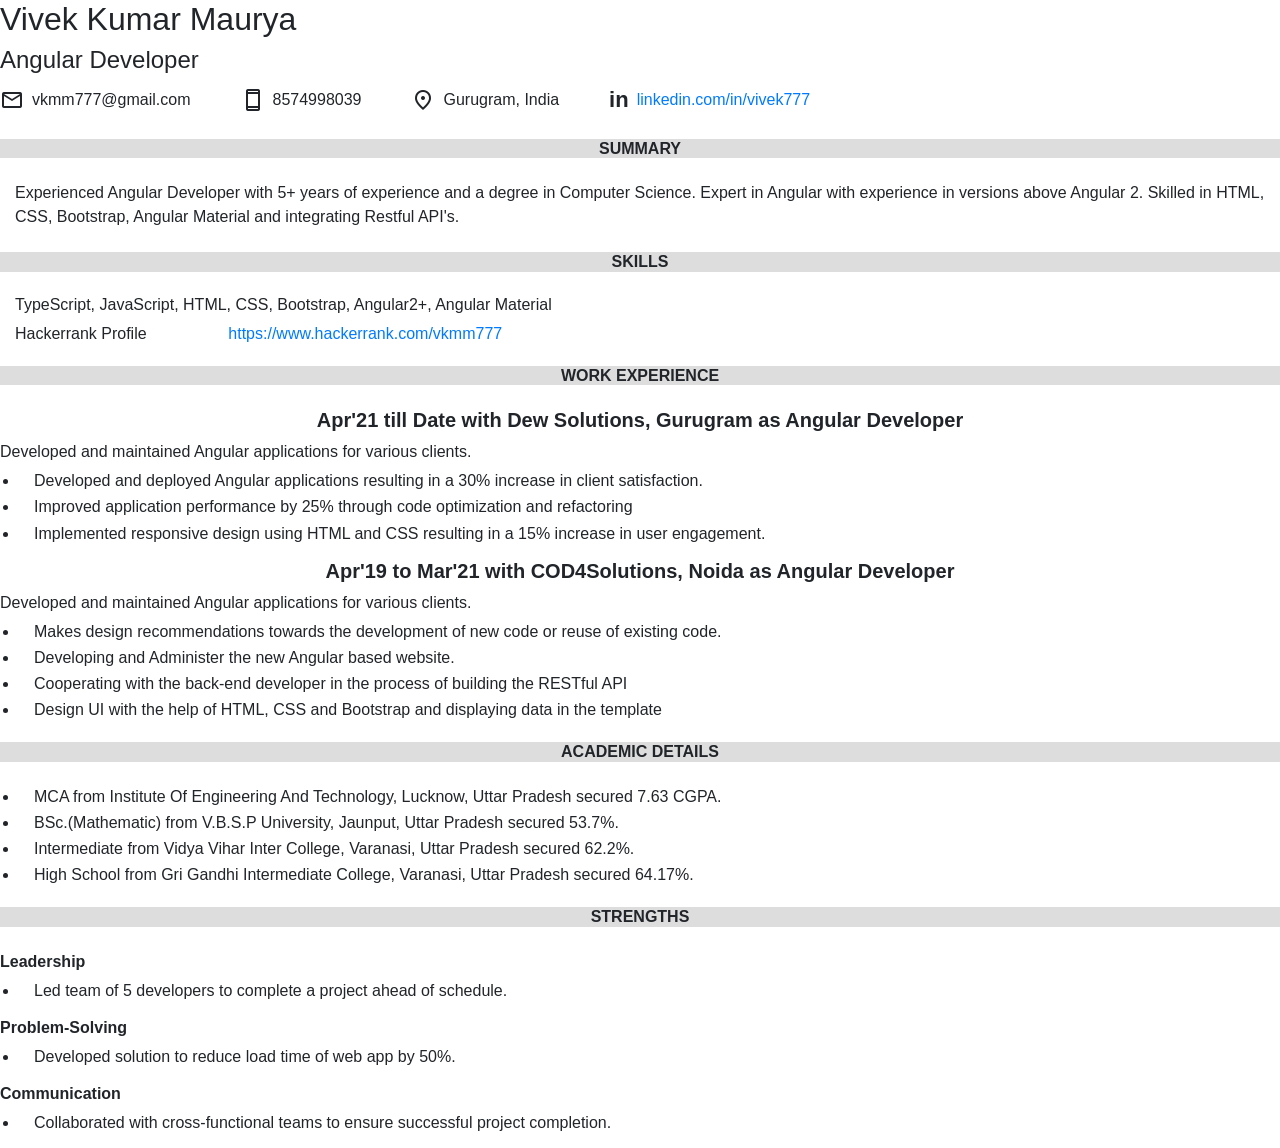
==== commit 1fcb7641: "Update index.html" ====
--- a/index.html
+++ b/index.html
@@ -51,13 +51,17 @@
       background: #d2c6b2;
     }
 
+    h6 {
+      margin-bottom: 0px;
+    }
+
     ul {
       padding-left: 19px;
     }
 
     li {
       padding-left: 15px;
-      margin: 10px 0;
+      margin: 5px 0;
     }
 
     .technical .row {
@@ -69,10 +73,16 @@
       font-weight: 700;
     }
 
-    .center-align-gap12 {
+    .center-align-gap8 {
       display: flex;
-      gap: 12px;
+      gap: 8px;
       align-items: center;
+    }
+
+    .flex-col-gap8 {
+      display: flex;
+      flex-direction: column;
+      gap: 8px;
     }
 
     .in-class {
@@ -82,8 +92,8 @@
 
     .custom-row {
       display: flex;
-      flex-direction: column;
-      gap: 8px;
+      flex-direction: row;
+      gap: 50px;
     }
   </style>
 
@@ -96,143 +106,58 @@
     <div class="header">
       <h2>Vivek Kumar Maurya</h2>
       <h4>Angular Developer</h4>
-      <!-- <h4>8574998039</h4>
-      <h4>vkmm777@gmail.com</h4> -->
-    </div>
-    <div class="title-bar">
-      <h6 class="text-center">PROFILE SUMMARY</h6>
-    </div>
-    <div class="row profile-snapshot mx-0">
-      <div class="col-4 skill">
-        <h5 class="profile-snapshot-header">SKILL SET</h5>
-        <h6 class="skill-body">Software Developer</h6>
-        <h6 class="skill-body">Requirement Gathering</h6>
-        <h6 class="skill-body">Coding</h6>
-        <h6 class="skill-body">Client Servicing</h6>
-      </div>
-      <div class="col-8 profile">
-        <h5 class="profile-snapshot-header">PROFILE SNAPSHOT</h5>
-        <ul>
-          <li>
-            <h6>
-              5 years of experience working in a corporate environment as a
-              font-end UI/Web developer.
-            </h6>
-          </li>
-          <li>
-            <h6>
-              Experience in design, workflow architecture, development and
-              maintenance of web based applications
-            </h6>
-          </li>
-          <li>
-            <h6>
-              Experience developing highly interactive web application utilizing
-              JavaScript, TypeScript, HTML, CSS, JSON, Angular 2+, Bootstrap,
-              Angular Material and integrating Restful API's.
-            </h6>
-          </li>
-        </ul>
-      </div>
-    </div>
-    <!-- <div class="title-bar">
-    <h6 class="text-center">Projects</h6>
-  </div>
-  <div class="projects">
-  	<div class="row">
-    <div class="col-3">
-       <h6>Github Profile:</h6>
-     </div>
-     <div class="col-9">
-       <h6>
-          <a href="https://github.com/777Vikki/">https://github.com/777Vikki/</a>
-        </h6>
-     </div>
-   </div>
-   <div class="ml-3">
-   	<div class="mt-4">
-   		<h6 class="font-weight-bold">1.Food Shopping Site Layout</h6>
-   	<h6>
-   		<span class="font-weight-bold">Description:</span> A Online food shopping website which allows consumers to directly order food over internet using a web browser.
-   	</h6>
-   	<h6>
-   		<span class="font-weight-bold">Key Technology:</span> Angular 7, Bootstrap.
-   	</h6>
-   	</div>
-   	<div class="mt-4">
-   		<h6 class="font-weight-bold">2.GoogleBook</h6>
-   		<h6>
-   			<span class="font-weight-bold">Description:</span> A webapp which facilitates the user to search any book and sort his search using multiple filters.
-   		</h6>
-   		<h6>
-   		<span class="font-weight-bold">Key Technology:</span> Angular 7, Bootstrap, Google Book Api.
-   	</h6>
-   	</div>
-   	<div class="mt-4">
-   		<h6 class="font-weight-bold">2.Airline Project</h6>
-   		<h6>
-   			<span class="font-weight-bold">Description:</span> A webapp which facilitates the user to book the flights.
-   		</h6>
-   		<h6>
-   		<span class="font-weight-bold">Key Technology:</span> Angular 7, 8, 9, 10, Bootstrap, ngx-bootstrap, 
-   	</h6>
-   	</div>
-   </div>
-  </div> -->
-    <div class="title-bar">
-      <h6 class="text-center">TECHNICAL SKILLS</h6>
+      <div class="custom-row">
+        <div class="center-align-gap8">
+          <span class="material-symbols-outlined">
+            mail
+          </span>
+          <div>
+            vkmm777@gmail.com
+          </div>
+        </div>
+        <div class="center-align-gap8">
+          <span class="material-symbols-outlined">
+            smartphone
+          </span>
+          <div>
+            8574998039
+          </div>
+        </div>
+        <div class="center-align-gap8">
+          <span class="material-symbols-outlined">
+            location_on
+          </span>
+          <div>
+            Gurugram, India
+          </div>
+        </div>
+        <div class="center-align-gap8">
+          <span class="in-class">in</span>
+          <div>
+            <a href="https://www.linkedin.com/in/vivek777" target="_blank">linkedin.com/in/vivek777</a>
+          </div>
+        </div>
+      </div>
+    </div>
+    <div class="title-bar">
+      <h6 class="text-center">SUMMARY</h6>
+    </div>
+    <div class="row">
+      <div class="col-12">Experienced Angular Developer with 5+ years of experience and a degree in Computer Science.
+        Expert in Angular with
+        experience in versions above Angular 2. Skilled in HTML, CSS, Bootstrap, Angular Material and integrating
+        Restful
+        API's.</div>
+    </div>
+    <div class="title-bar">
+      <h6 class="text-center">SKILLS</h6>
     </div>
     <div class="technical">
       <div class="row">
         <div class="col-12">
           <h6> TypeScript, JavaScript, HTML, CSS, Bootstrap, Angular2+, Angular Material</h6>
         </div>
-        <!-- <div class="col-9">
-          <h6>
-            TypeScript, JavaScript
-          </h6>
-        </div> -->
-      </div>
-      <!-- <div class="row">
-        <div class="col-3">
-          <h6>Font-end:</h6>
-        </div>
-        <div class="col-9">
-          <h6>
-            HTML, CSS, Bootstrap, Angular2+, Angular Material
-          </h6>
-        </div>
-      </div> -->
-      <!-- <div class="row">
-      <div class="col-3">
-        <h6>Back-end:</h6>
-      </div>
-      <div class="col-9">
-        <h6>
-          Node JS
-        </h6>
-      </div>
-    </div> -->
-      <!-- <div class="row">
-      <div class="col-3">
-        <h6>Databases:</h6>
-      </div>
-      <div class="col-9">
-        <h6>
-          MongoDB
-        </h6>
-      </div>
-    </div> -->
-      <!-- <div class="row">
-        <div class="col-3">
-          <h6>Miscellaneous:</h6>
-        </div>
-        <div class="col-9">
-          <h6>
-            Git
-          </h6>
-        </div>
-      </div> -->
+      </div>
       <div class="row">
         <div class="col-2">
           <h6>Hackerrank Profile</h6>
@@ -299,6 +224,26 @@
         </li>
       </ul>
     </div>
+    <!-- <div class="title-bar">
+      <h6 class="text-center">PROJECTS</h6>
+    </div>
+    <div class="ml-3">
+      <div class="mt-4">
+        <div class="flex-col-gap8">
+          <h6 class="font-weight-bold">E-Commerce</h6>
+          <h6>
+            <span class="font-weight-bold">Description:</span> A airline project in which providers of innovative
+            e-commerce and connectivity solutions to airlines and travel suppliers world-wide.
+          </h6>
+        </div>
+        <div class="flex-col-gap8">
+          <h6 class="font-weight-bold">Company-Managed Project</h6>
+          <h6>
+            <span class="font-weight-bold">Description:</span> This project is usefull for 
+          </h6>
+        </div>
+      </div>
+    </div> -->
     <div class="title-bar">
       <h6 class="text-center">ACADEMIC DETAILS</h6>
     </div>
@@ -326,79 +271,26 @@
       </li>
     </ul>
     <div class="title-bar">
-      <h6 class="text-center">CONTACT</h6>
-    </div>
-    <div class="custom-row">
-      <div class="center-align-gap12">
-        <span class="material-symbols-outlined">
-          mail
-        </span>
-        <div>
-          vkmm777@gmail.com
-        </div>
-      </div>
-      <div class="center-align-gap12">
-        <span class="material-symbols-outlined">
-          smartphone
-        </span>
-        <div>
-          8574998039
-        </div>
-      </div>
-      <div class="center-align-gap12">
-        <span class="material-symbols-outlined">
-          location_on
-        </span>
-        <div>
-          Gurugram, India
-        </div>
-      </div>
-      <div class="center-align-gap12">
-        <span class="in-class">in</span>
-        <div>
-          <a href="https://www.linkedin.com/in/vivek777" target="_blank">linkedin.com/in/vivek777</a>
-        </div>
-      </div>
-    </div>
-    <!-- <div class="title-bar">
-      <h6 class="text-center">PERSONAL DETAILS</h6>
-    </div>
-    <div class="row">
-      <div class="col-3">
-        <h6>
-          Date of Birth:
-        </h6>
-      </div>
-      <div class="col-9">
-        <h6>
-          7-Oct-1993
-        </h6>
-      </div>
-    </div>
-    <div class="row">
-      <div class="col-3">
-        <h6>
-          Languages Known:
-        </h6>
-      </div>
-      <div class="col-9">
-        <h6>
-          English and Hindi
-        </h6>
-      </div>
-    </div>
-    <div class="row">
-      <div class="col-3">
-        <h6>
-          Address:
-        </h6>
-      </div>
-      <div class="col-9">
-        <h6>
-          Noida
-        </h6>
-      </div>
-    </div> -->
+      <h6 class="text-center">STRENGTHS</h6>
+    </div>
+    <div class="font-weight-bold">Leadership</div>
+    <ul>
+      <li>
+        <h6>Led team of 5 developers to complete a project ahead of schedule.</h6>
+      </li>
+    </ul>
+    <div class="font-weight-bold">Problem-Solving</div>
+    <ul>
+      <li>
+        <h6>Developed solution to reduce load time of web app by 50%.</h6>
+      </li>
+    </ul>
+    <div class="font-weight-bold">Communication</div>
+    <ul>
+      <li>
+        <h6>Collaborated with cross-functional teams to ensure successful project completion.</h6>
+      </li>
+    </ul>
   </div>
 
 
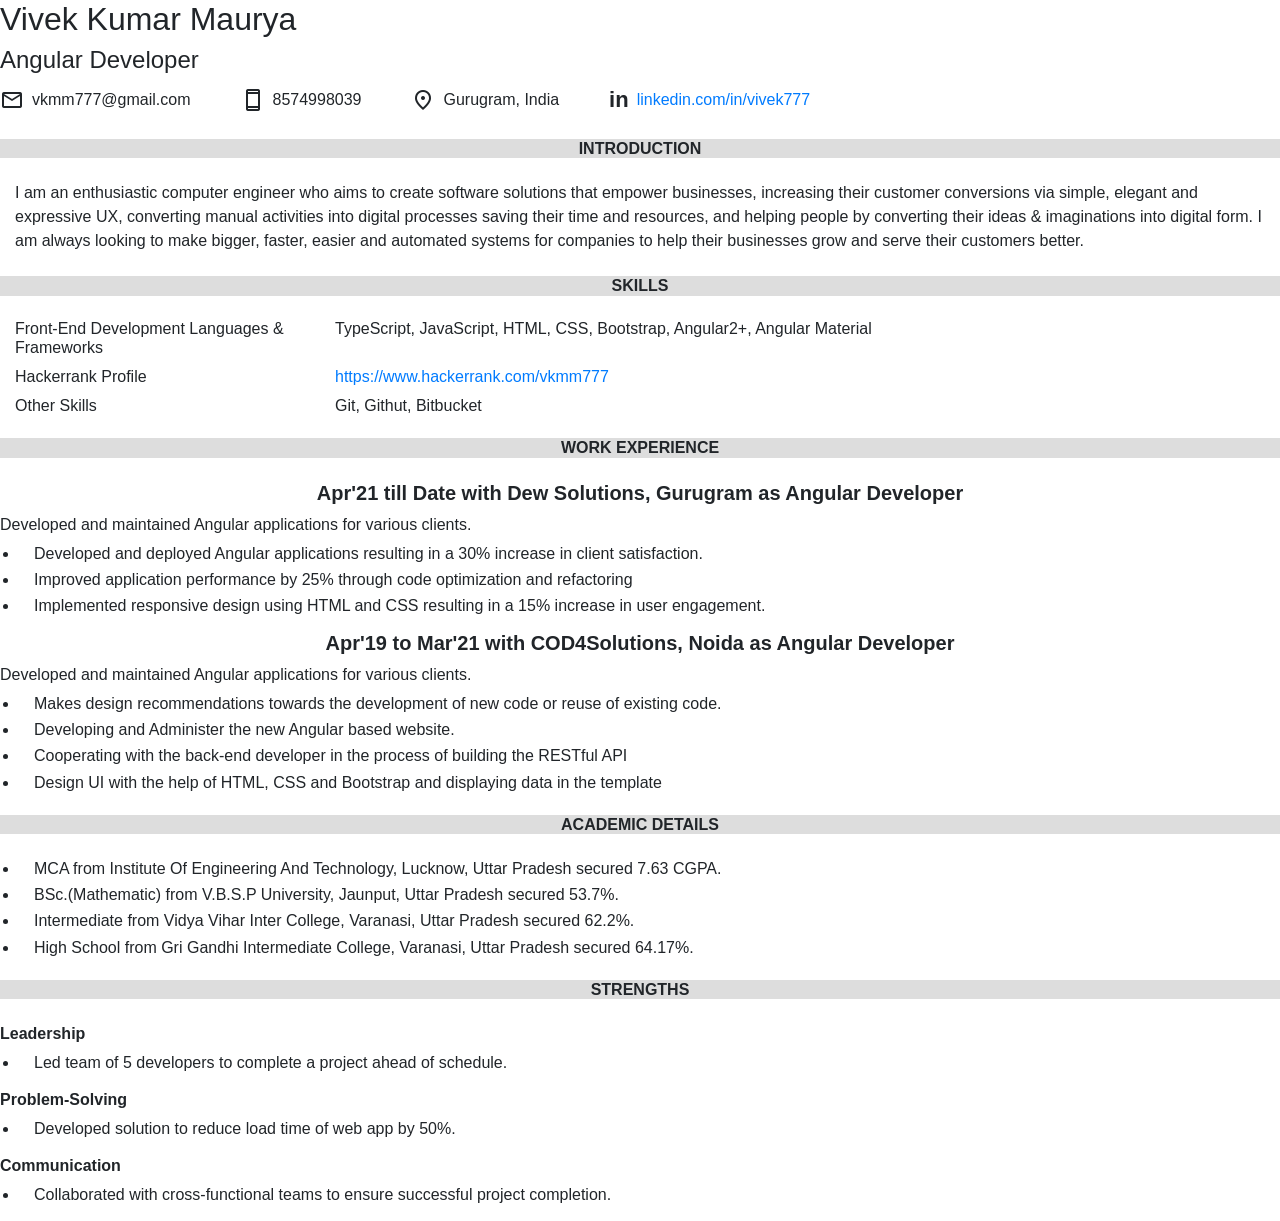
==== commit 7a6f3745: "Update index.html" ====
--- a/index.html
+++ b/index.html
@@ -140,32 +140,43 @@
       </div>
     </div>
     <div class="title-bar">
-      <h6 class="text-center">SUMMARY</h6>
+      <h6 class="text-center">INTRODUCTION</h6>
     </div>
     <div class="row">
-      <div class="col-12">Experienced Angular Developer with 5+ years of experience and a degree in Computer Science.
-        Expert in Angular with
-        experience in versions above Angular 2. Skilled in HTML, CSS, Bootstrap, Angular Material and integrating
-        Restful
-        API's.</div>
+      <div class="col-12">I am an enthusiastic computer engineer who aims to create software solutions that empower businesses,
+        increasing their customer conversions via simple, elegant and expressive UX, converting manual activities into
+        digital processes saving their time and resources, and helping people by converting their ideas & imaginations
+        into digital form. I am always looking to make bigger, faster, easier and automated systems for companies to
+        help their businesses grow and serve their customers better.</div>
     </div>
     <div class="title-bar">
       <h6 class="text-center">SKILLS</h6>
     </div>
     <div class="technical">
       <div class="row">
-        <div class="col-12">
+        <div class="col-3">
+          <h6> Front-End Development Languages & Frameworks</h6>
+        </div>
+        <div class="col-7">
           <h6> TypeScript, JavaScript, HTML, CSS, Bootstrap, Angular2+, Angular Material</h6>
         </div>
       </div>
       <div class="row">
-        <div class="col-2">
+        <div class="col-3">
           <h6>Hackerrank Profile</h6>
         </div>
-        <div class="col-10">
+        <div class="col-7">
           <h6>
             <a href="https://www.hackerrank.com/vkmm777" target="_blank">https://www.hackerrank.com/vkmm777</a>
           </h6>
+        </div>
+      </div>
+      <div class="row">
+        <div class="col-3">
+          <h6> Other Skills</h6>
+        </div>
+        <div class="col-7">
+          <h6> Git, Githut, Bitbucket</h6>
         </div>
       </div>
     </div>
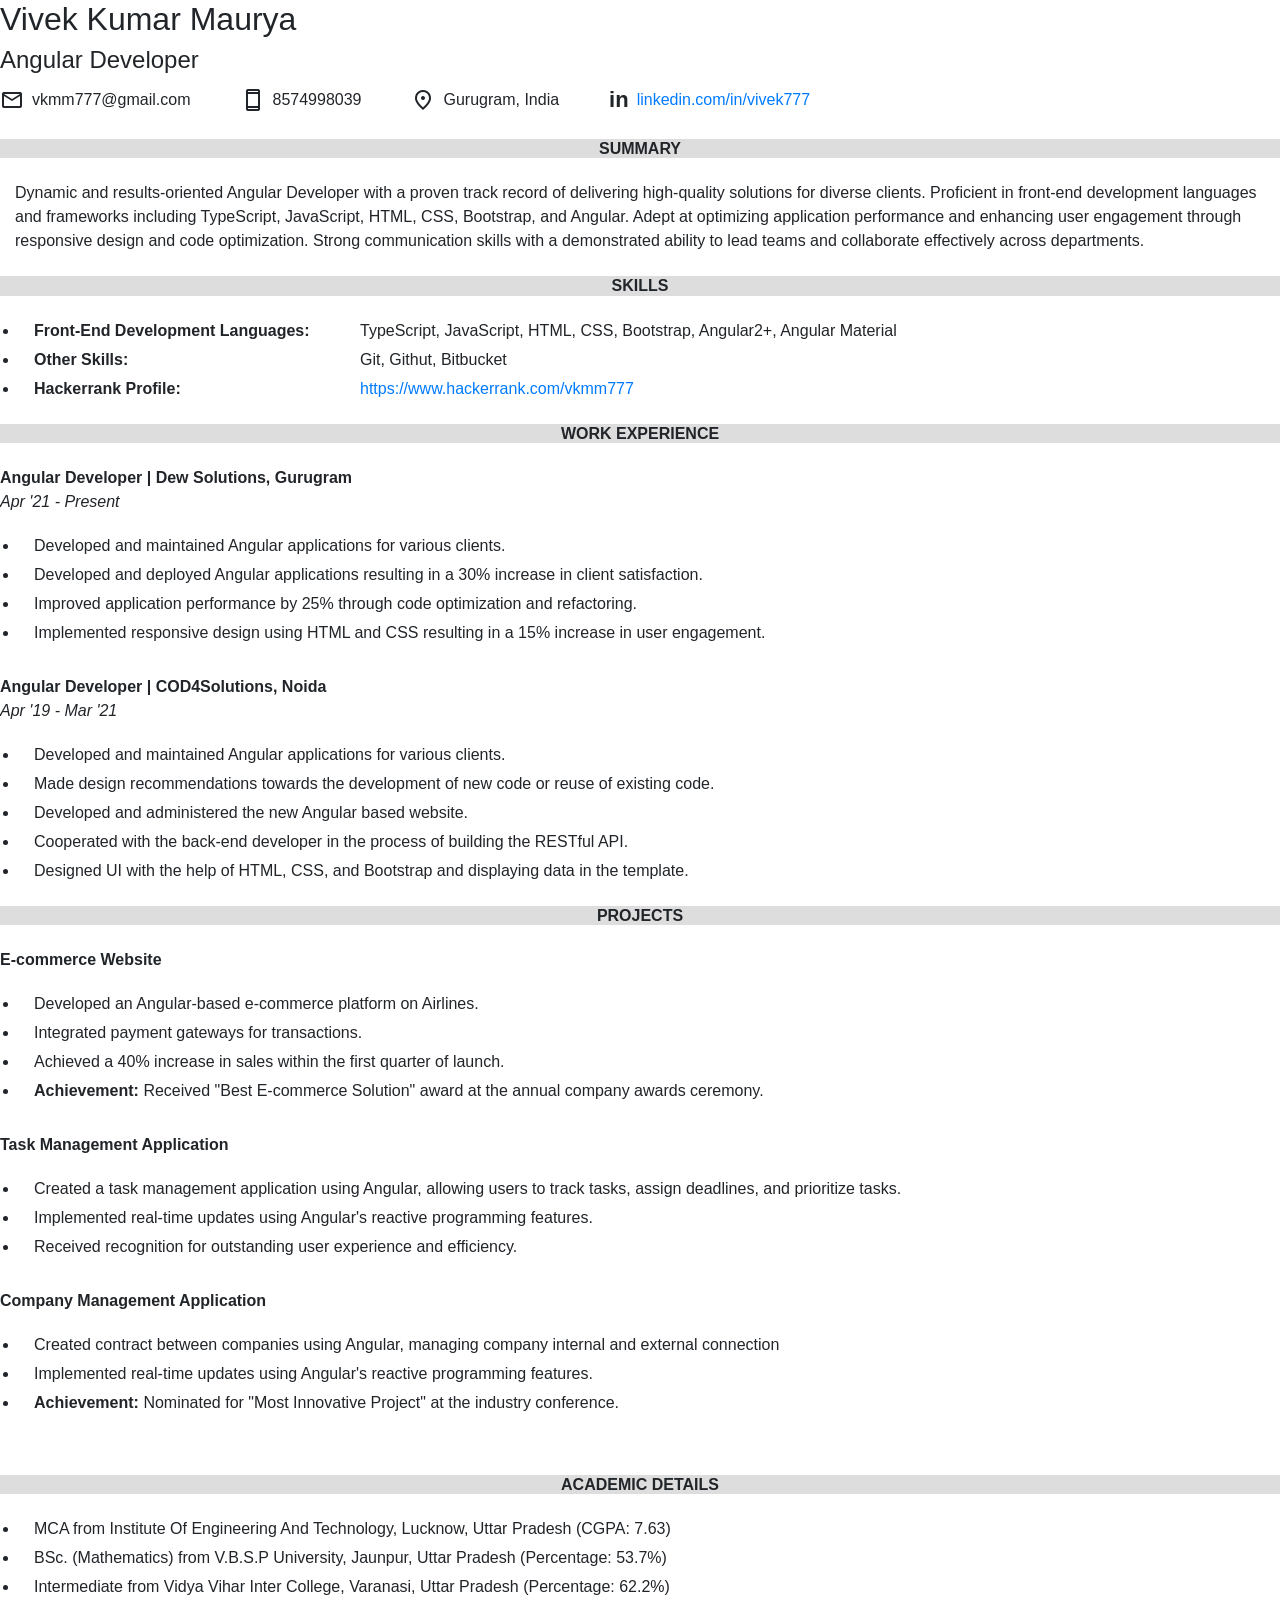
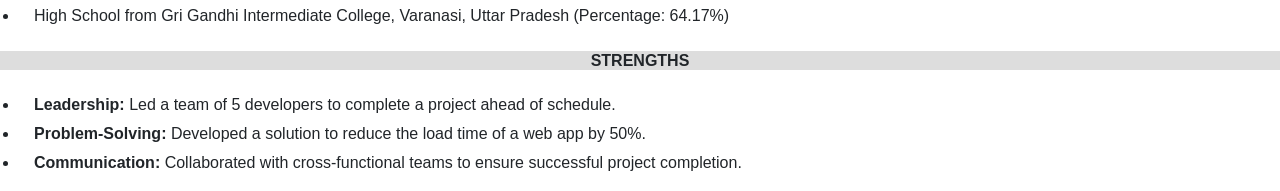
==== commit c2aa8af9: "Update index.html" ====
--- a/index.html
+++ b/index.html
@@ -69,8 +69,7 @@
     }
 
     .emp-detail-header {
-      text-align: center;
-      font-weight: 700;
+      font-weight: 600;
     }
 
     .center-align-gap8 {
@@ -88,6 +87,22 @@
     .in-class {
       font-size: 22px;
       font-weight: 600;
+    }
+
+    .width276 {
+      width: 276px;
+    }
+
+    .italic {
+      font-style: italic;
+    }
+
+    .marginT20 {
+      margin-top: 20px
+    }
+
+    .marginT30 {
+      margin-top: 30px
     }
 
     .custom-row {
@@ -140,166 +155,142 @@
       </div>
     </div>
     <div class="title-bar">
-      <h6 class="text-center">INTRODUCTION</h6>
+      <h6 class="text-center">SUMMARY</h6>
     </div>
     <div class="row">
-      <div class="col-12">I am an enthusiastic computer engineer who aims to create software solutions that empower businesses,
-        increasing their customer conversions via simple, elegant and expressive UX, converting manual activities into
-        digital processes saving their time and resources, and helping people by converting their ideas & imaginations
-        into digital form. I am always looking to make bigger, faster, easier and automated systems for companies to
-        help their businesses grow and serve their customers better.</div>
+      <div class="col-12">Dynamic and results-oriented Angular Developer with a proven track record of delivering high-quality solutions for diverse clients. Proficient in front-end development languages and frameworks including TypeScript, JavaScript, HTML, CSS, Bootstrap, and Angular. Adept at optimizing application performance and enhancing user engagement through responsive design and code optimization. Strong communication skills with a demonstrated ability to lead teams and collaborate effectively across departments.</div>
     </div>
     <div class="title-bar">
       <h6 class="text-center">SKILLS</h6>
     </div>
     <div class="technical">
-      <div class="row">
-        <div class="col-3">
-          <h6> Front-End Development Languages & Frameworks</h6>
-        </div>
-        <div class="col-7">
-          <h6> TypeScript, JavaScript, HTML, CSS, Bootstrap, Angular2+, Angular Material</h6>
-        </div>
-      </div>
-      <div class="row">
-        <div class="col-3">
-          <h6>Hackerrank Profile</h6>
-        </div>
-        <div class="col-7">
-          <h6>
-            <a href="https://www.hackerrank.com/vkmm777" target="_blank">https://www.hackerrank.com/vkmm777</a>
-          </h6>
-        </div>
-      </div>
-      <div class="row">
-        <div class="col-3">
-          <h6> Other Skills</h6>
-        </div>
-        <div class="col-7">
-          <h6> Git, Githut, Bitbucket</h6>
-        </div>
-      </div>
+      <ul>
+        <li>
+          <div class="custom-row">
+            <div class="font-weight-bold width276"> Front-End Development Languages:</div>
+            <div> TypeScript, JavaScript, HTML, CSS, Bootstrap, Angular2+, Angular Material</div>
+          </div>
+        </li>
+        <li>
+          <div class="custom-row">
+            <div class="font-weight-bold width276"> Other Skills:</div>
+            <div> Git, Githut, Bitbucket</div>
+          </div>
+        </li>
+        <li>
+          <div class="custom-row">
+            <div class="font-weight-bold width276"> Hackerrank Profile:</div>
+            <div><a href="https://www.hackerrank.com/vkmm777" target="_blank">https://www.hackerrank.com/vkmm777</a></div>
+          </div>
+        </li>
+      </ul>
     </div>
     <div class="title-bar">
       <h6 class="text-center">WORK EXPERIENCE</h6>
     </div>
     <div class="emp-detail">
-      <h5 class="emp-detail-header">
-        Apr'21 till Date with Dew Solutions, Gurugram as Angular Developer
-      </h5>
-      <div>
-        Developed and maintained Angular applications for various clients.
-      </div>
-      <ul>
-        <li>
-          <h6>
-            Developed and deployed Angular applications resulting in a 30% increase in client satisfaction.
-          </h6>
-        </li>
-        <li>
-          <h6>Improved application performance by 25% through code optimization and refactoring</h6>
-        </li>
-        <li>
-          <h6>
-            Implemented responsive design using HTML and CSS resulting in a 15% increase in user engagement.
-          </h6>
+      <div class="emp-detail-header">
+        Angular Developer | Dew Solutions, Gurugram
+      </div>
+      <div class="italic">
+        Apr '21 - Present
+      </div>
+      
+      <ul class="marginT20">
+        <li>
+          Developed and maintained Angular applications for various clients.
+        </li>
+        <li>
+          Developed and deployed Angular applications resulting in a 30% increase in client satisfaction.
+        </li>
+        <li>
+          Improved application performance by 25% through code optimization and refactoring.
+        </li>
+        <li>
+          Implemented responsive design using HTML and CSS resulting in a 15% increase in user engagement.
         </li>
       </ul>
-      <h5 class="emp-detail-header">
-        Apr'19 to Mar'21 with COD4Solutions, Noida as Angular Developer
-      </h5>
-      <div>
-        Developed and maintained Angular applications for various clients.
-      </div>
-      <ul>
-        <li>
-          <h6>
-            Makes design recommendations towards the development of new code or
-            reuse of existing code.
-          </h6>
-        </li>
-        <li>
-          <h6>Developing and Administer the new Angular based website.</h6>
-        </li>
-        <li>
-          <h6>
-            Cooperating with the back-end developer in the process of building the
-            RESTful API
-          </h6>
-        </li>
-        <li>
-          <h6>
-            Design UI with the help of HTML, CSS and Bootstrap and displaying data
-            in the template
-          </h6>
+      <div class="emp-detail-header marginT30">
+        Angular Developer | COD4Solutions, Noida
+      </div>
+      <div class="italic">
+        Apr '19 - Mar '21
+      </div>
+      <ul class="marginT20">
+        <li>
+          Developed and maintained Angular applications for various clients.
+        </li>
+        <li>
+          Made design recommendations towards the development of new code or reuse of existing code.
+        </li>
+        <li>
+          Developed and administered the new Angular based website.
+        </li>
+        <li>
+          Cooperated with the back-end developer in the process of building the RESTful API.
+        </li>
+        <li>
+          Designed UI with the help of HTML, CSS, and Bootstrap and displaying data in the template.
         </li>
       </ul>
     </div>
-    <!-- <div class="title-bar">
+    <div class="title-bar">
       <h6 class="text-center">PROJECTS</h6>
     </div>
-    <div class="ml-3">
-      <div class="mt-4">
-        <div class="flex-col-gap8">
-          <h6 class="font-weight-bold">E-Commerce</h6>
-          <h6>
-            <span class="font-weight-bold">Description:</span> A airline project in which providers of innovative
-            e-commerce and connectivity solutions to airlines and travel suppliers world-wide.
-          </h6>
-        </div>
-        <div class="flex-col-gap8">
-          <h6 class="font-weight-bold">Company-Managed Project</h6>
-          <h6>
-            <span class="font-weight-bold">Description:</span> This project is usefull for 
-          </h6>
-        </div>
-      </div>
-    </div> -->
-    <div class="title-bar">
+    <div class="emp-detail-header">
+      E-commerce Website
+    </div>
+    <ul class="marginT20">
+      <li>Developed an Angular-based e-commerce platform on Airlines.</li>
+      <li>Integrated payment gateways for transactions.</li>
+      <li>Achieved a 40% increase in sales within the first quarter of launch.</li>
+      <li><span class="font-weight-bold">Achievement: </span> Received "Best E-commerce Solution" award at the annual company awards ceremony.</li>
+    </ul>
+    <div class="emp-detail-header marginT30">
+      Task Management Application
+    </div>
+    <ul class="marginT20">
+      <li>Created a task management application using Angular, allowing users to track tasks, assign deadlines, and prioritize tasks.</li>
+      <li>Implemented real-time updates using Angular's reactive programming features.</li>
+      <li>Received recognition for outstanding user experience and efficiency.</li>
+    </ul>
+    <div class="emp-detail-header marginT30">
+      Company Management Application
+    </div>
+    <ul class="marginT20">
+      <li>Created contract between companies using Angular, managing company internal and external connection</li>
+      <li>Implemented real-time updates using Angular's reactive programming features.</li>
+      <li><span class="font-weight-bold">Achievement: </span> Nominated for "Most Innovative Project" at the industry conference.</li>
+    </ul>
+    <div class="title-bar" style="margin-top: 60px;">
       <h6 class="text-center">ACADEMIC DETAILS</h6>
     </div>
     <ul>
       <li>
-        <h6>
-          MCA from Institute Of Engineering And Technology, Lucknow, Uttar Pradesh secured 7.63 CGPA.
-        </h6>
-      </li>
-      <li>
-        <h6>
-          BSc.(Mathematic) from V.B.S.P University, Jaunput, Uttar Pradesh
-          secured 53.7%.
-        </h6>
-      </li>
-      <li>
-        <h6>
-          Intermediate from Vidya Vihar Inter College, Varanasi, Uttar Pradesh secured 62.2%.
-        </h6>
-      </li>
-      <li>
-        <h6>
-          High School from Gri Gandhi Intermediate College, Varanasi, Uttar Pradesh secured 64.17%.
-        </h6>
+        MCA from Institute Of Engineering And Technology, Lucknow, Uttar Pradesh (CGPA: 7.63)
+      </li>
+      <li>
+        BSc. (Mathematics) from V.B.S.P University, Jaunpur, Uttar Pradesh (Percentage: 53.7%)
+      </li>
+      <li>
+        Intermediate from Vidya Vihar Inter College, Varanasi, Uttar Pradesh (Percentage: 62.2%)
+      </li>
+      <li>
+        High School from Gri Gandhi Intermediate College, Varanasi, Uttar Pradesh (Percentage: 64.17%)
       </li>
     </ul>
     <div class="title-bar">
       <h6 class="text-center">STRENGTHS</h6>
     </div>
-    <div class="font-weight-bold">Leadership</div>
     <ul>
       <li>
-        <h6>Led team of 5 developers to complete a project ahead of schedule.</h6>
-      </li>
-    </ul>
-    <div class="font-weight-bold">Problem-Solving</div>
-    <ul>
-      <li>
-        <h6>Developed solution to reduce load time of web app by 50%.</h6>
-      </li>
-    </ul>
-    <div class="font-weight-bold">Communication</div>
-    <ul>
-      <li>
-        <h6>Collaborated with cross-functional teams to ensure successful project completion.</h6>
+        <span class="font-weight-bold">Leadership: </span> Led a team of 5 developers to complete a project ahead of schedule.
+      </li>
+      <li>
+        <span class="font-weight-bold">Problem-Solving: </span> Developed a solution to reduce the load time of a web app by 50%.
+      </li>
+      <li>
+        <span class="font-weight-bold">Communication:</span> Collaborated with cross-functional teams to ensure successful project completion.
       </li>
     </ul>
   </div>
